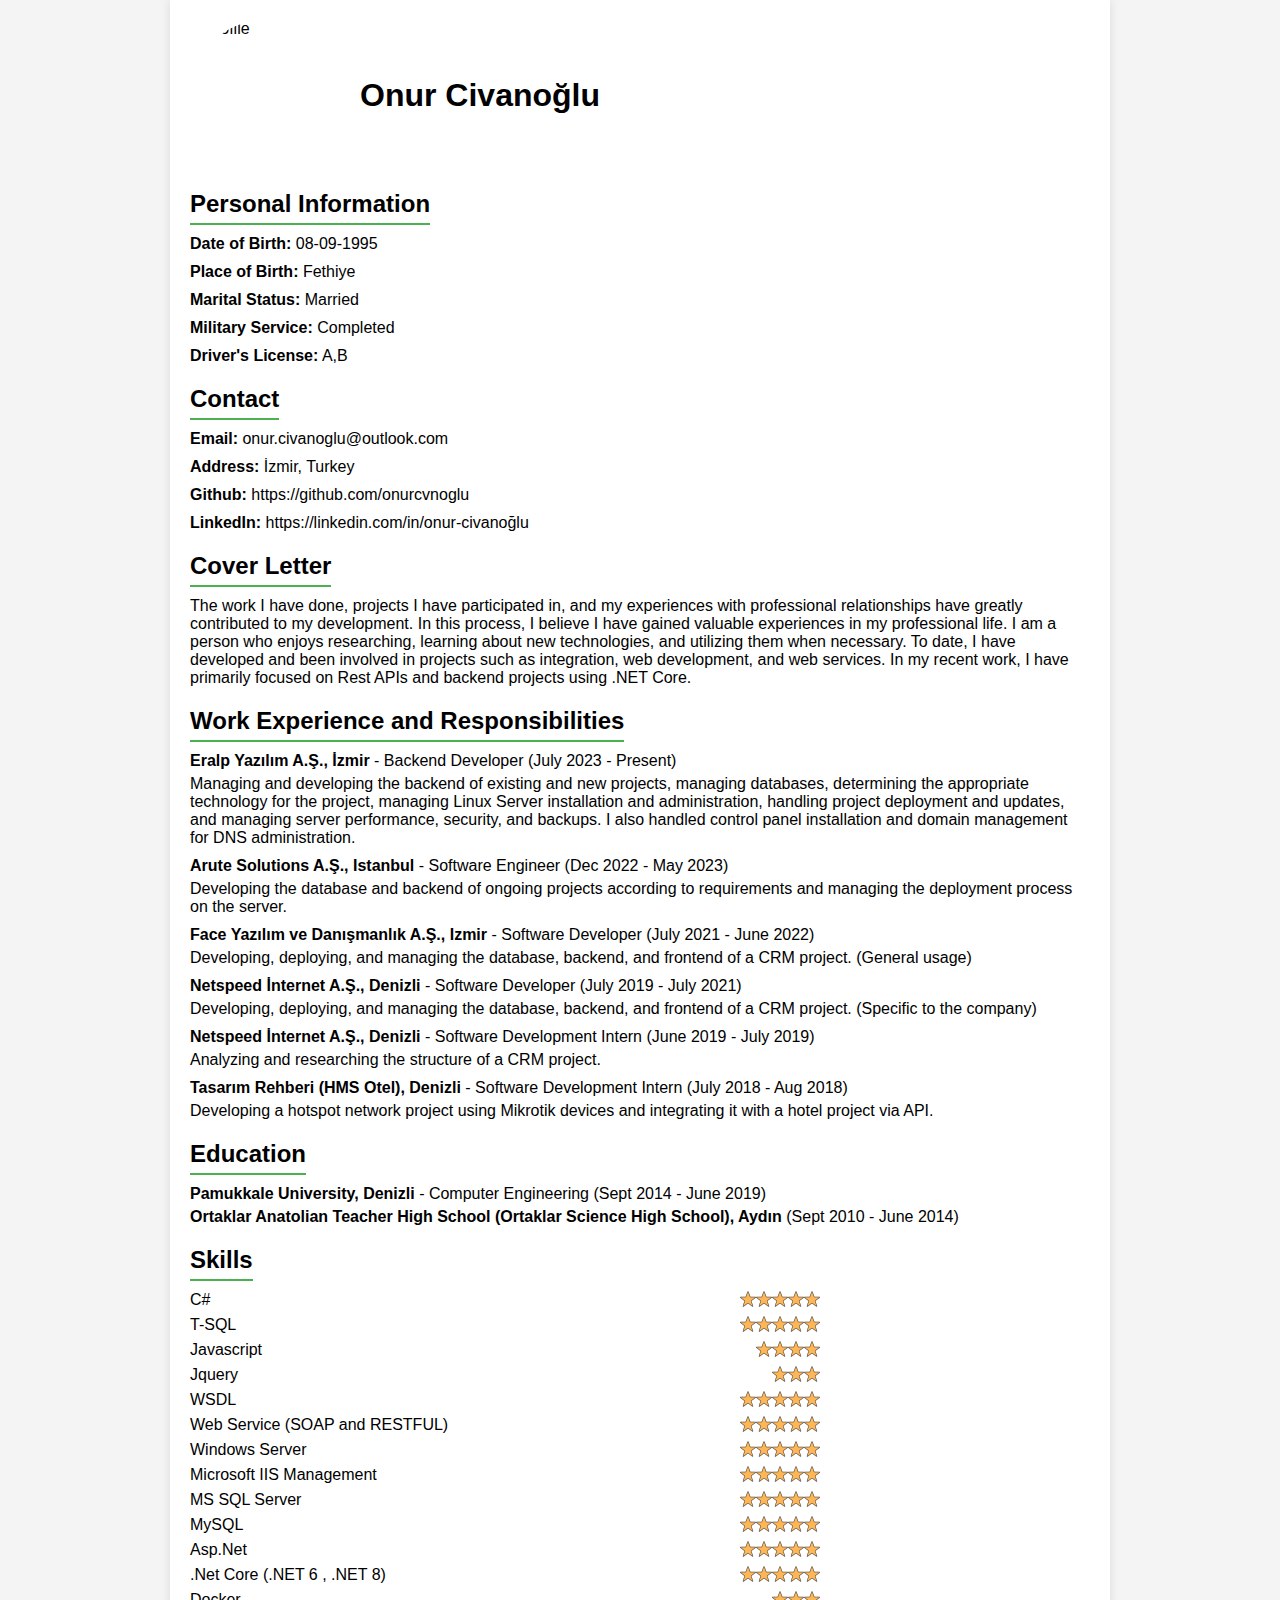
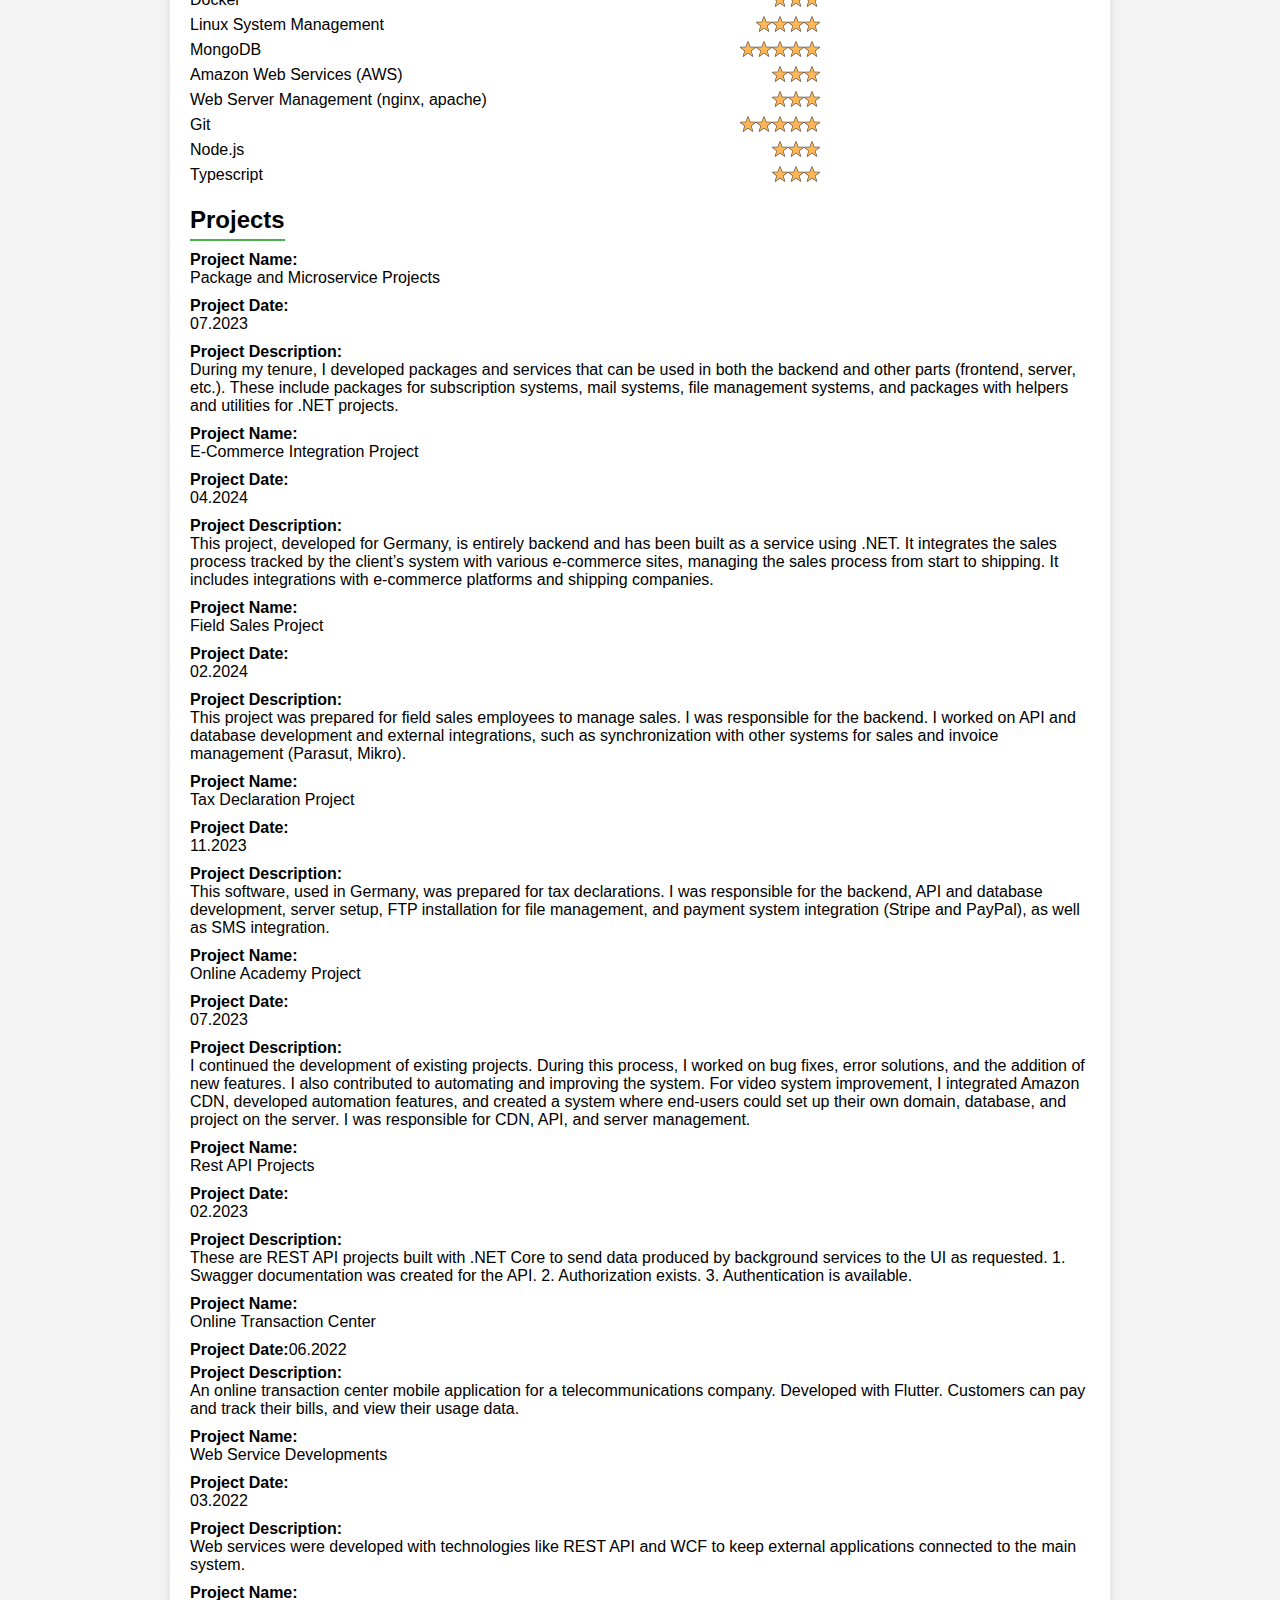
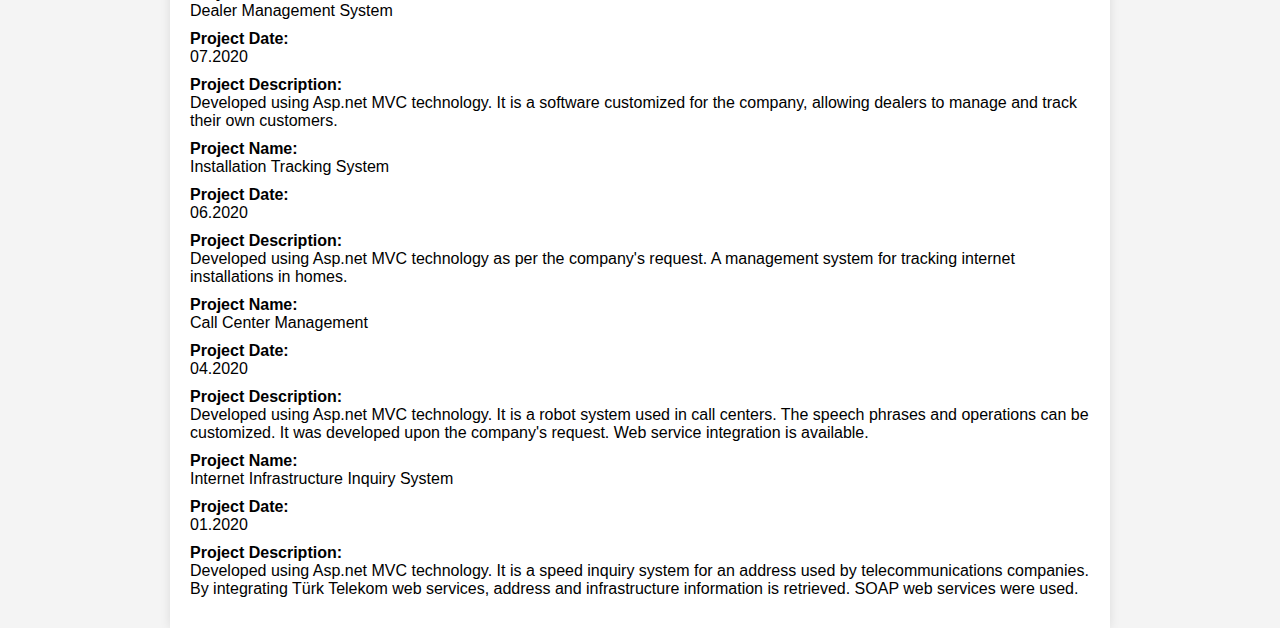
==== index-en.html @ ad9124c3 "Add files via upload" ====
<!DOCTYPE html>
<html lang="en">
  <head>
    <meta charset="UTF-8" />
    <meta name="viewport" content="width=device-width, initial-scale=1.0" />
    <title>Onur Civanoğlu Portfolio</title>
    <link rel="stylesheet" href="https://cdnjs.cloudflare.com/ajax/libs/font-awesome/4.7.0/css/font-awesome.min.css">
    <style>
      .checked{
        color:orange;
      }
      body {
        font-family: Arial, sans-serif;
        margin: 0;
        padding: 0;
        background-color: #f4f4f4;
      }
      .container {
        width: 80%;
        max-width: 900px;
        margin: 0 auto;
        background-color: #fff;
        padding: 20px;
        box-shadow: 0 0 10px rgba(0, 0, 0, 0.1);
      }
      .header {
        display: flex;
        align-items: center;
      }
      .header img {
        border-radius: 50%;
        width: 150px;
        height: 150px;
        margin-right: 20px;
      }
      .header h1 {
        margin: 0;
      }
      .projects li{
        border-bottom: 1px black;
      }
      .header p {
        margin: 5px 0;
        color: #666;
      }
      .section {
        margin-top: 20px;
      }
      .section h2 {
        margin: 0 0 10px 0;
        border-bottom: 2px solid #4caf50;
        display: inline-block;
        padding-bottom: 5px;
      }
      .section p,
      .section ul {
        margin: 0 0 10px 0;
        padding: 0;
        list-style-type: none;
      }
      .section ul li {
        margin: 0 0 5px 0;
      }
    </style>
  </head>
  <body>
    <div class="container">
      <div class="header">
        <img
          src="https://media.licdn.com/dms/image/D4D03AQFB7zrlI3UHIQ/profile-displayphoto-shrink_800_800/0/1692292486946?e=1726099200&v=beta&t=1HSgYdUuQ81cFE6Zyp2IswqWPyrS5CHTi2qiVdBm75M"
          alt="profile"
        />
        <div>
          <h1>Onur Civanoğlu</h1>
        </div>
      </div>
      <div class="section">
        <h2>Personal Information</h2>
        <p><strong>Date of Birth:</strong> 08-09-1995</p>
        <p><strong>Place of Birth:</strong> Fethiye</p>
        <p><strong>Marital Status:</strong> Married</p>
        <p><strong>Military Service:</strong> Completed</p>
        <p><strong>Driver's License:</strong> A,B</p>
      </div>
      <div class="section">
        <h2>Contact</h2>
        <p><strong>Email:</strong> onur.civanoglu@outlook.com</p>
        <p><strong>Address:</strong> İzmir, Turkey</p>
        <p><strong>Github:</strong> https://github.com/onurcvnoglu</p>
        <p><strong>LinkedIn:</strong> https://linkedin.com/in/onur-civanoğlu</p>
      </div>
      <div class="section">
        <h2>Cover Letter</h2>
        <p>
          The work I have done, projects I have participated in, and my experiences with professional relationships have greatly contributed to my development. In this process, I believe I have gained valuable experiences in my professional life. I am a person who enjoys researching, learning about new technologies, and utilizing them when necessary. To date, I have developed and been involved in projects such as integration, web development, and web services. In my recent work, I have primarily focused on Rest APIs and backend projects using .NET Core.
        </p>
      </div>

      <div class="section">
        <h2>Work Experience and Responsibilities</h2>
        <ul>
          <li>
            <strong>Eralp Yazılım A.Ş., İzmir</strong> - Backend Developer (July 2023 - Present)
          </li>
          <p>
            Managing and developing the backend of existing and new projects, managing databases, determining the appropriate technology for the project, managing Linux Server installation and administration, handling project deployment and updates, and managing server performance, security, and backups. I also handled control panel installation and domain management for DNS administration.
          </p>
          <li>
            <strong>Arute Solutions A.Ş., Istanbul</strong> - Software Engineer (Dec 2022 - May 2023)
          </li>
          <p>
            Developing the database and backend of ongoing projects according to requirements and managing the deployment process on the server.
          </p>
          <li>
            <strong>Face Yazılım ve Danışmanlık A.Ş., Izmir</strong> - Software Developer (July 2021 - June 2022)
          </li>
          <p>
            Developing, deploying, and managing the database, backend, and frontend of a CRM project. (General usage)
          </p>
          <li>
            <strong>Netspeed İnternet A.Ş., Denizli</strong> - Software Developer (July 2019 - July 2021)
          </li>
          <p>
            Developing, deploying, and managing the database, backend, and frontend of a CRM project. (Specific to the company)
          </p>
          <li>
            <strong>Netspeed İnternet A.Ş., Denizli</strong> - Software Development Intern (June 2019 - July 2019)
          </li>
          <p>
            Analyzing and researching the structure of a CRM project.
          </p>
          <li>
            <strong>Tasarım Rehberi (HMS Otel), Denizli</strong> - Software Development Intern (July 2018 - Aug 2018)
          </li>
          <p>
            Developing a hotspot network project using Mikrotik devices and integrating it with a hotel project via API.
          </p>
        </ul>
      </div>

      <div class="section">
        <h2>Education</h2>
        <ul>
          <li>
            <strong>Pamukkale University, Denizli</strong> - Computer Engineering (Sept 2014 - June 2019)
          </li>
          <li>
            <strong
              >Ortaklar Anatolian Teacher High School (Ortaklar Science High School), Aydın</strong
            >
            (Sept 2010 - June 2014)
          </li>
        </ul>
      </div>
      <div class="section">
        <h2>Skills</h2>
        <ul>
          <li level="5" class = "level">C#</li>
          <li level="5" class = "level">T-SQL</li>
          <li level="4" class = "level">Javascript</li>
          <li level="3" class = "level">Jquery</li>
          <li level="5" class = "level">WSDL</li>
          <li level="5" class = "level">Web Service (SOAP and RESTFUL)</li>
          <li level="5" class = "level">Windows Server</li>
          <li level="5" class = "level">Microsoft IIS Management</li>
          <li level="5" class = "level">MS SQL Server</li>
          <li level="5" class = "level">MySQL</li>
          <li level="5" class = "level">Asp.Net</li>
          <li level="5" class = "level">.Net Core (.NET 6 , .NET 8)</li>
          <li level="3" class = "level">Docker</li>
          <li level="4" class = "level">Linux System Management</li>
          <li level="5" class = "level">MongoDB</li>
          <li level="3" class = "level">Amazon Web Services (AWS)</li>
          <li level="3" class = "level">Web Server Management (nginx, apache)</li>
          <li level="5" class = "level">Git</li>
          <li level="3" class = "level">Node.js</li>
          <li level="3" class = "level">Typescript</li>
        </ul>
      </div>

      <div class="section">
        <h2>Projects</h2>
        <ul class="projects">
          <li>
            <strong>Project Name:</strong>
            <p>Package and Microservice Projects</p>
          </li>

          <li>
            <strong>Project Date:</strong>
            <p>07.2023</p>
          </li>
          <li>
            <strong>Project Description:</strong>
            <p>
              During my tenure, I developed packages and services that can be used in both the backend and other parts (frontend, server, etc.). These include packages for subscription systems, mail systems, file management systems, and packages with helpers and utilities for .NET projects.
            </p>
          </li>
          <li>
            <strong>Project Name:</strong>
            <p>E-Commerce Integration Project</p>
          </li>

          <li>
            <strong>Project Date:</strong>
            <p>04.2024</p>
          </li>
          <li>
            <strong>Project Description:</strong>
            <p>
              This project, developed for Germany, is entirely backend and has been built as a service using .NET. It integrates the sales process tracked by the client’s system with various e-commerce sites, managing the sales process from start to shipping. It includes integrations with e-commerce platforms and shipping companies.
            </p>
          </li>
          <li>
            <strong>Project Name:</strong>
            <p>Field Sales Project</p>
          </li>

          <li>
            <strong>Project Date:</strong>
            <p>02.2024</p>
          </li>
          <li>
            <strong>Project Description:</strong>
            <p>
              This project was prepared for field sales employees to manage sales. I was responsible for the backend. I worked on API and database development and external integrations, such as synchronization with other systems for sales and invoice management (Parasut, Mikro).
            </p>
          </li>
          <li>
            <strong>Project Name:</strong>
            <p>Tax Declaration Project</p>
          </li>

          <li>
            <strong>Project Date:</strong>
            <p>11.2023</p>
          </li>
          <li>
            <strong>Project Description:</strong>
            <p>
              This software, used in Germany, was prepared for tax declarations. I was responsible for the backend, API and database development, server setup, FTP installation for file management, and payment system integration (Stripe and PayPal), as well as SMS integration.
            </p>
          </li>
          <li>
            <strong>Project Name:</strong>
            <p>Online Academy Project</p>
          </li>

          <li>
            <strong>Project Date:</strong>
            <p>07.2023</p>
          </li>
          <li>
            <strong>Project Description:</strong>
            <p>
              I continued the development of existing projects. During this process, I worked on bug fixes, error solutions, and the addition of new features. I also contributed to automating and improving the system. For video system improvement, I integrated Amazon CDN, developed automation features, and created a system where end-users could set up their own domain, database, and project on the server. I was responsible for CDN, API, and server management.
            </p>
          </li>
          <li>
            <strong>Project Name:</strong>
            <p>Rest API Projects</p>
          </li>

          <li>
            <strong>Project Date:</strong>
            <p>02.2023</p>
          </li>
          <li>
            <strong>Project Description:</strong>
            <p>
              These are REST API projects built with .NET Core to send data produced by background services to the UI as requested. 1. Swagger documentation was created for the API. 2. Authorization exists. 3. Authentication is available.
            </p>
          </li>

          <li>
            <strong>Project Name:</strong>
            <p>Online Transaction Center</p>
          </li>

          <li><strong>Project Date:</strong>06.2022</li>

          <li>
            <strong>Project Description:</strong>
            <p>
              An online transaction center mobile application for a telecommunications company. Developed with Flutter. Customers can pay and track their bills, and view their usage data.
            </p>
          </li>
          <li>
            <strong>Project Name:</strong>
            <p>Web Service Developments</p>
          </li>
          <li>
            <strong>Project Date:</strong>
            <p>03.2022</p>
          </li>
          <li>
            <strong>Project Description:</strong>
            <p>
              Web services were developed with technologies like REST API and WCF to keep external applications connected to the main system.
            </p>
          </li>
          <li>
            <strong>Project Name:</strong>
            <p>Dealer Management System</p>
          </li>
          <li>
            <strong>Project Date:</strong>
            <p>07.2020</p>
          </li>
          <li>
            <strong>Project Description:</strong>
            <p>
              Developed using Asp.net MVC technology. It is a software customized for the company, allowing dealers to manage and track their own customers.
            </p>
          </li>
          <li>
            <strong>Project Name:</strong>
            <p>Installation Tracking System</p>
          </li>
          <li>
            <strong>Project Date:</strong>
            <p>06.2020</p>
          </li>
          <li>
            <strong>Project Description:</strong>
            <p>
              Developed using Asp.net MVC technology as per the company's request. A management system for tracking internet installations in homes.
            </p>
          </li>
          <li>
            <strong>Project Name:</strong>
            <p>Call Center Management</p>
          </li>

          <li>
            <strong>Project Date:</strong>
            <p>04.2020</p>
          </li>
          <li>
            <strong>Project Description:</strong>
            <p>
              Developed using Asp.net MVC technology. It is a robot system used in call centers. The speech phrases and operations can be customized. It was developed upon the company's request. Web service integration is available.
            </p>
          </li>

          <li>
            <strong>Project Name:</strong>
            <p>Internet Infrastructure Inquiry System</p>
          </li>
          <li>
            <strong>Project Date:</strong>
            <p>01.2020</p>
          </li>

          <li>
            <strong>Project Description:</strong>
            <p>
              Developed using Asp.net MVC technology. It is a speed inquiry system for an address used by telecommunications companies. By integrating Türk Telekom web services, address and infrastructure information is retrieved. SOAP web services were used.
            </p>
          </li>
        </ul>
      </div>
    </div>
  </body>
  <script>
    document.querySelectorAll('.level').forEach(element => {
        var level = element.getAttribute("level").toString();
        var stars = "";
        for (let i = 0; i < level; i++) {
          stars += "<img style='width: 1em;' src='./star.png' />";
        }
        element.outerHTML = "<li style='display:flex;justify-content:space-between;width:70%;'><div>"+element.textContent+"</div><div>"+stars+"</div></li>";
    
});
  </script>
</html>
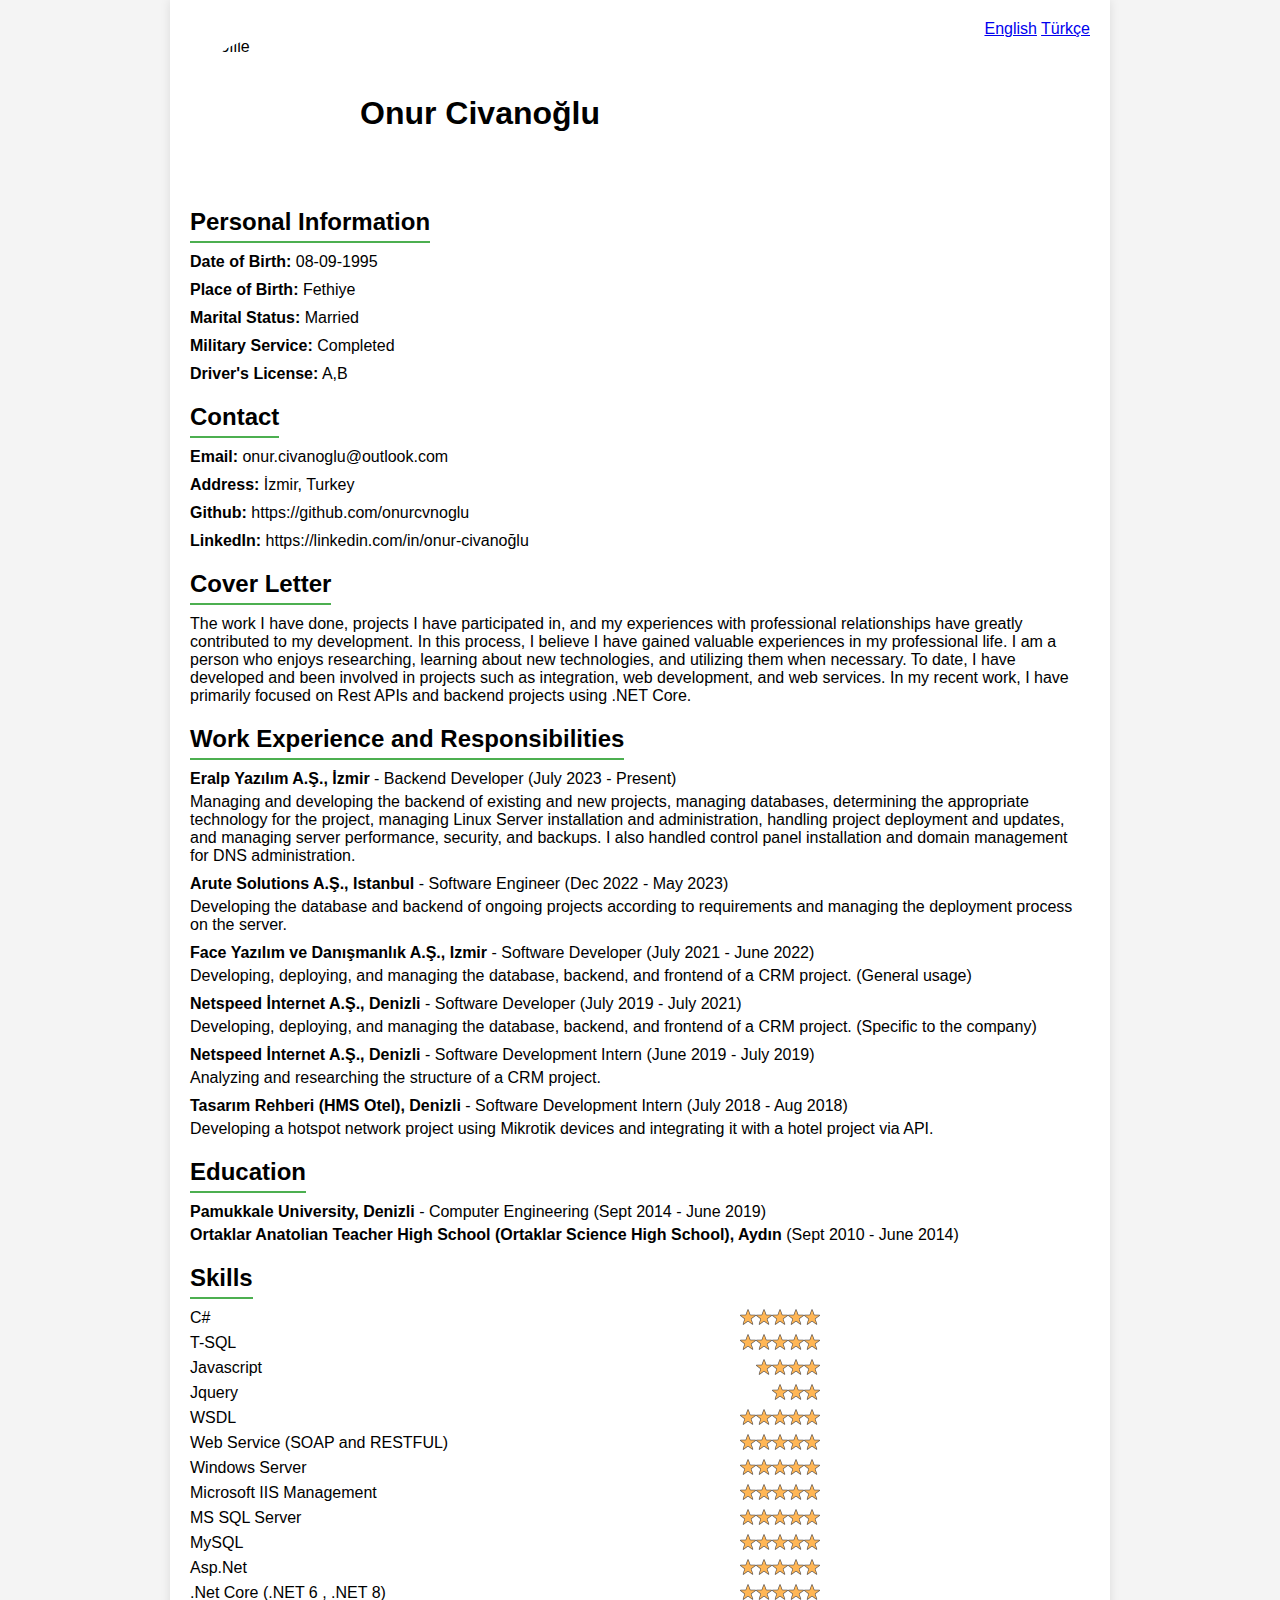
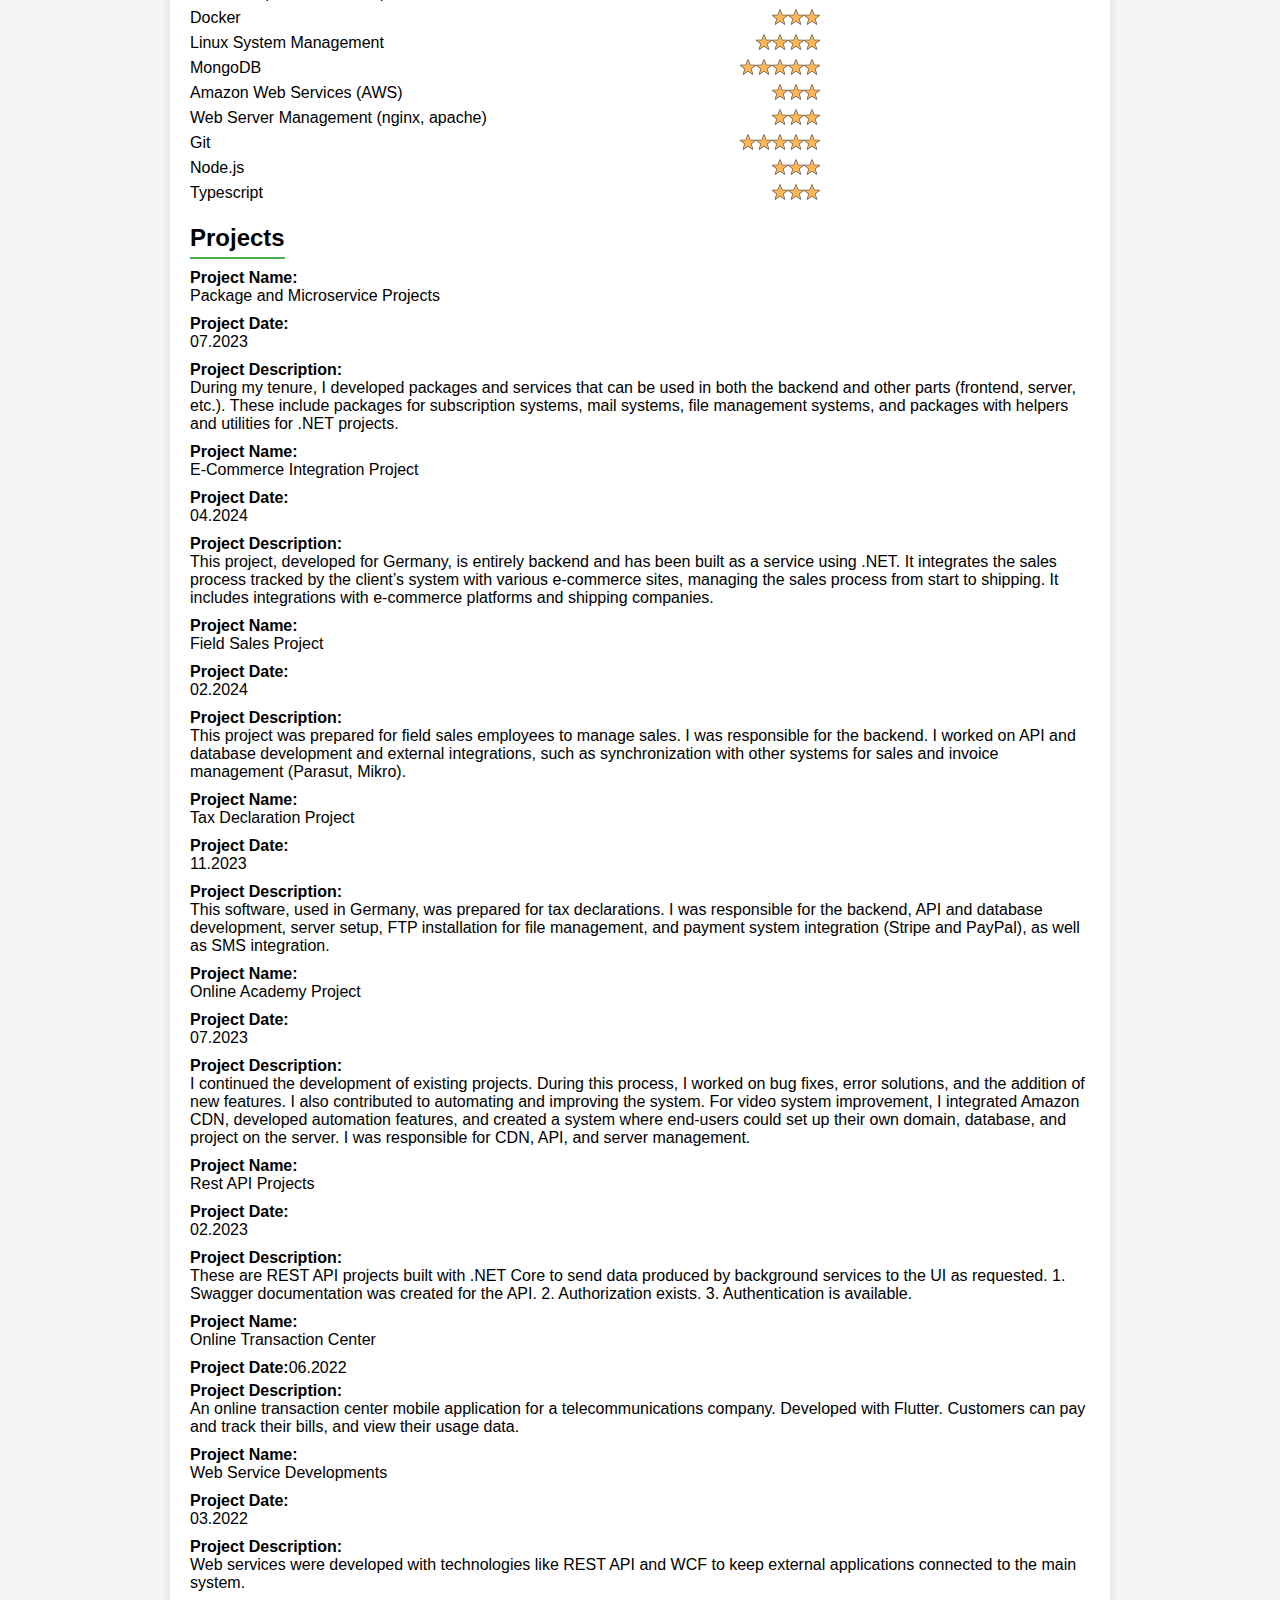
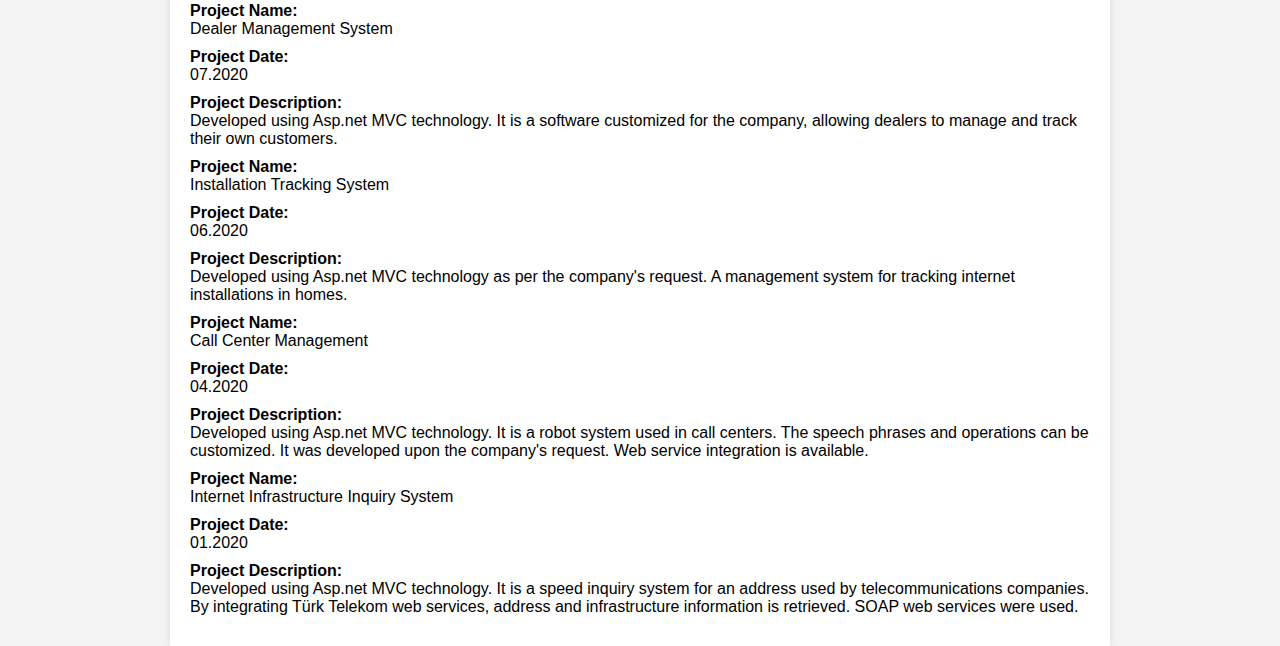
==== commit 7261060a: "Add files via upload" ====
--- a/index-en.html
+++ b/index-en.html
@@ -65,6 +65,10 @@
   </head>
   <body>
     <div class="container">
+        <div style="text-align:end;">
+            <a href="index-en.html">English</a>
+            <a href="index.html">Türkçe</a>
+          </div>
       <div class="header">
         <img
           src="https://media.licdn.com/dms/image/D4D03AQFB7zrlI3UHIQ/profile-displayphoto-shrink_800_800/0/1692292486946?e=1726099200&v=beta&t=1HSgYdUuQ81cFE6Zyp2IswqWPyrS5CHTi2qiVdBm75M"
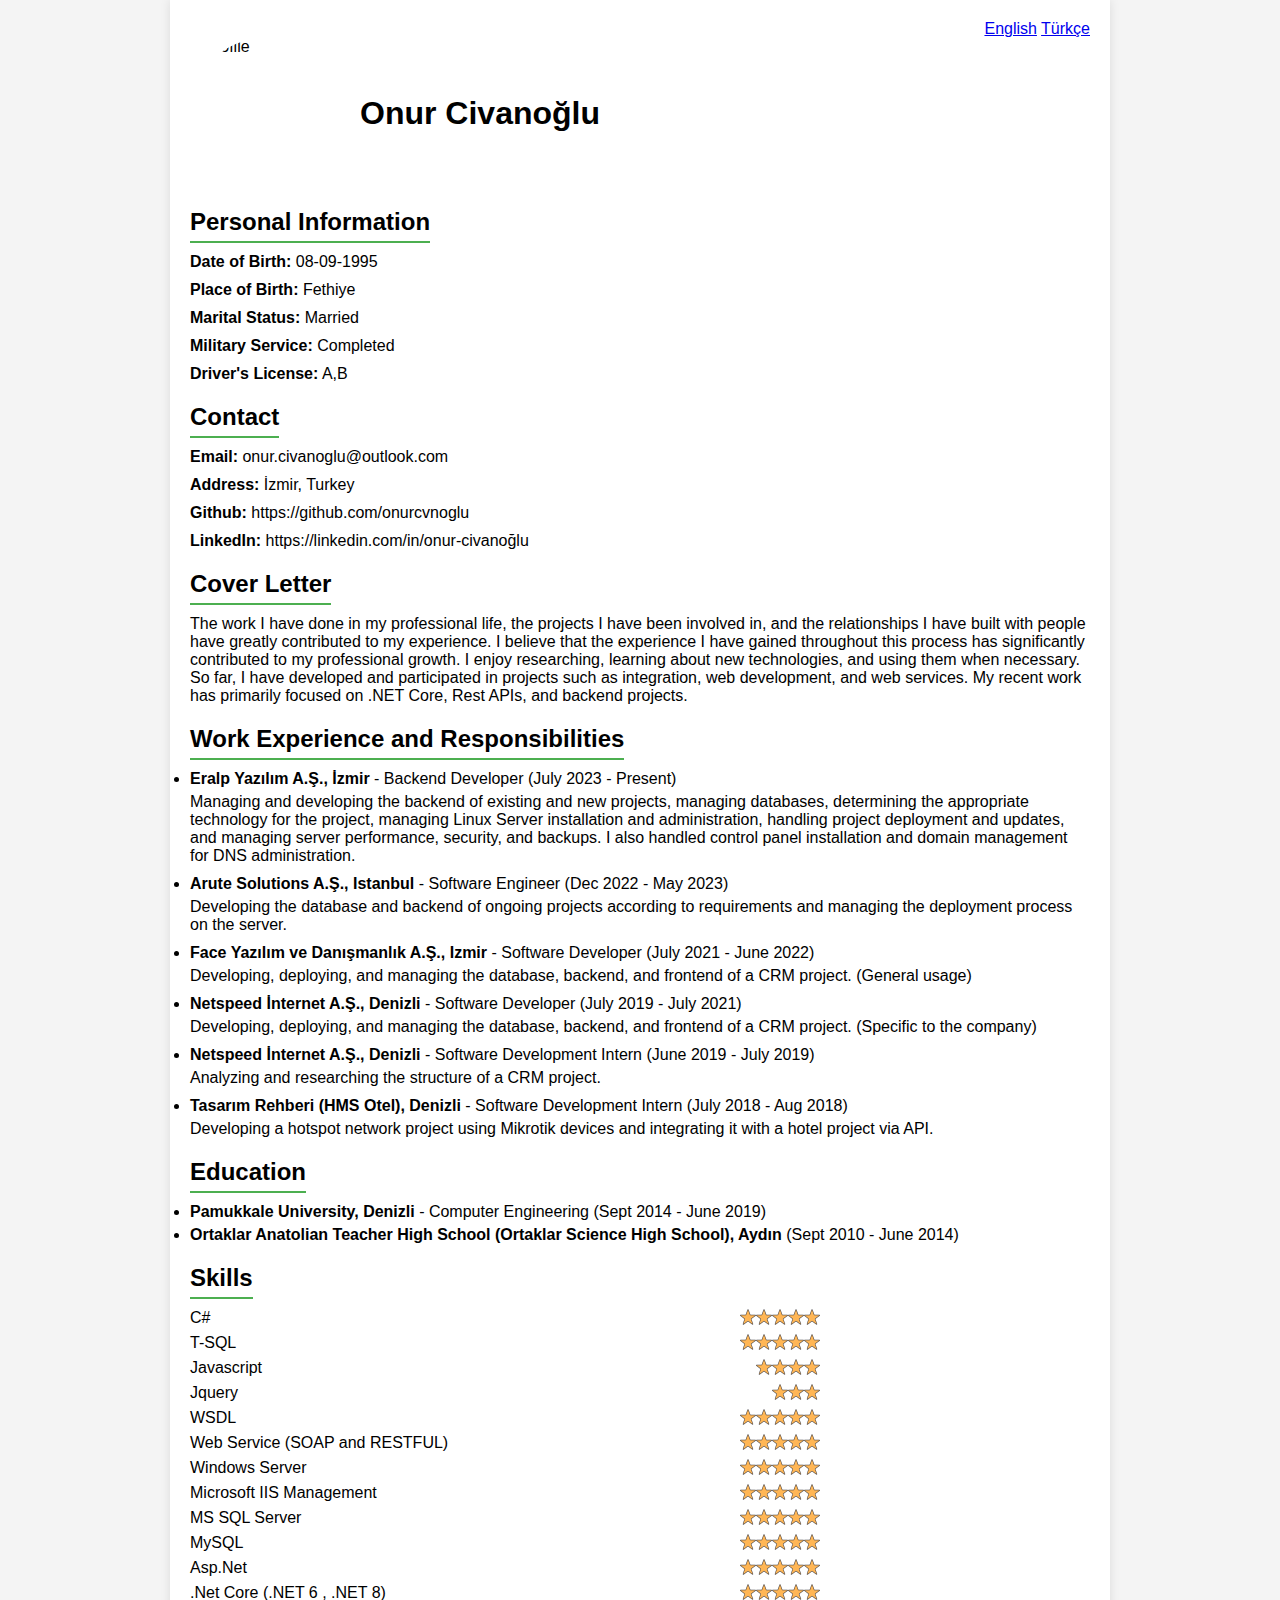
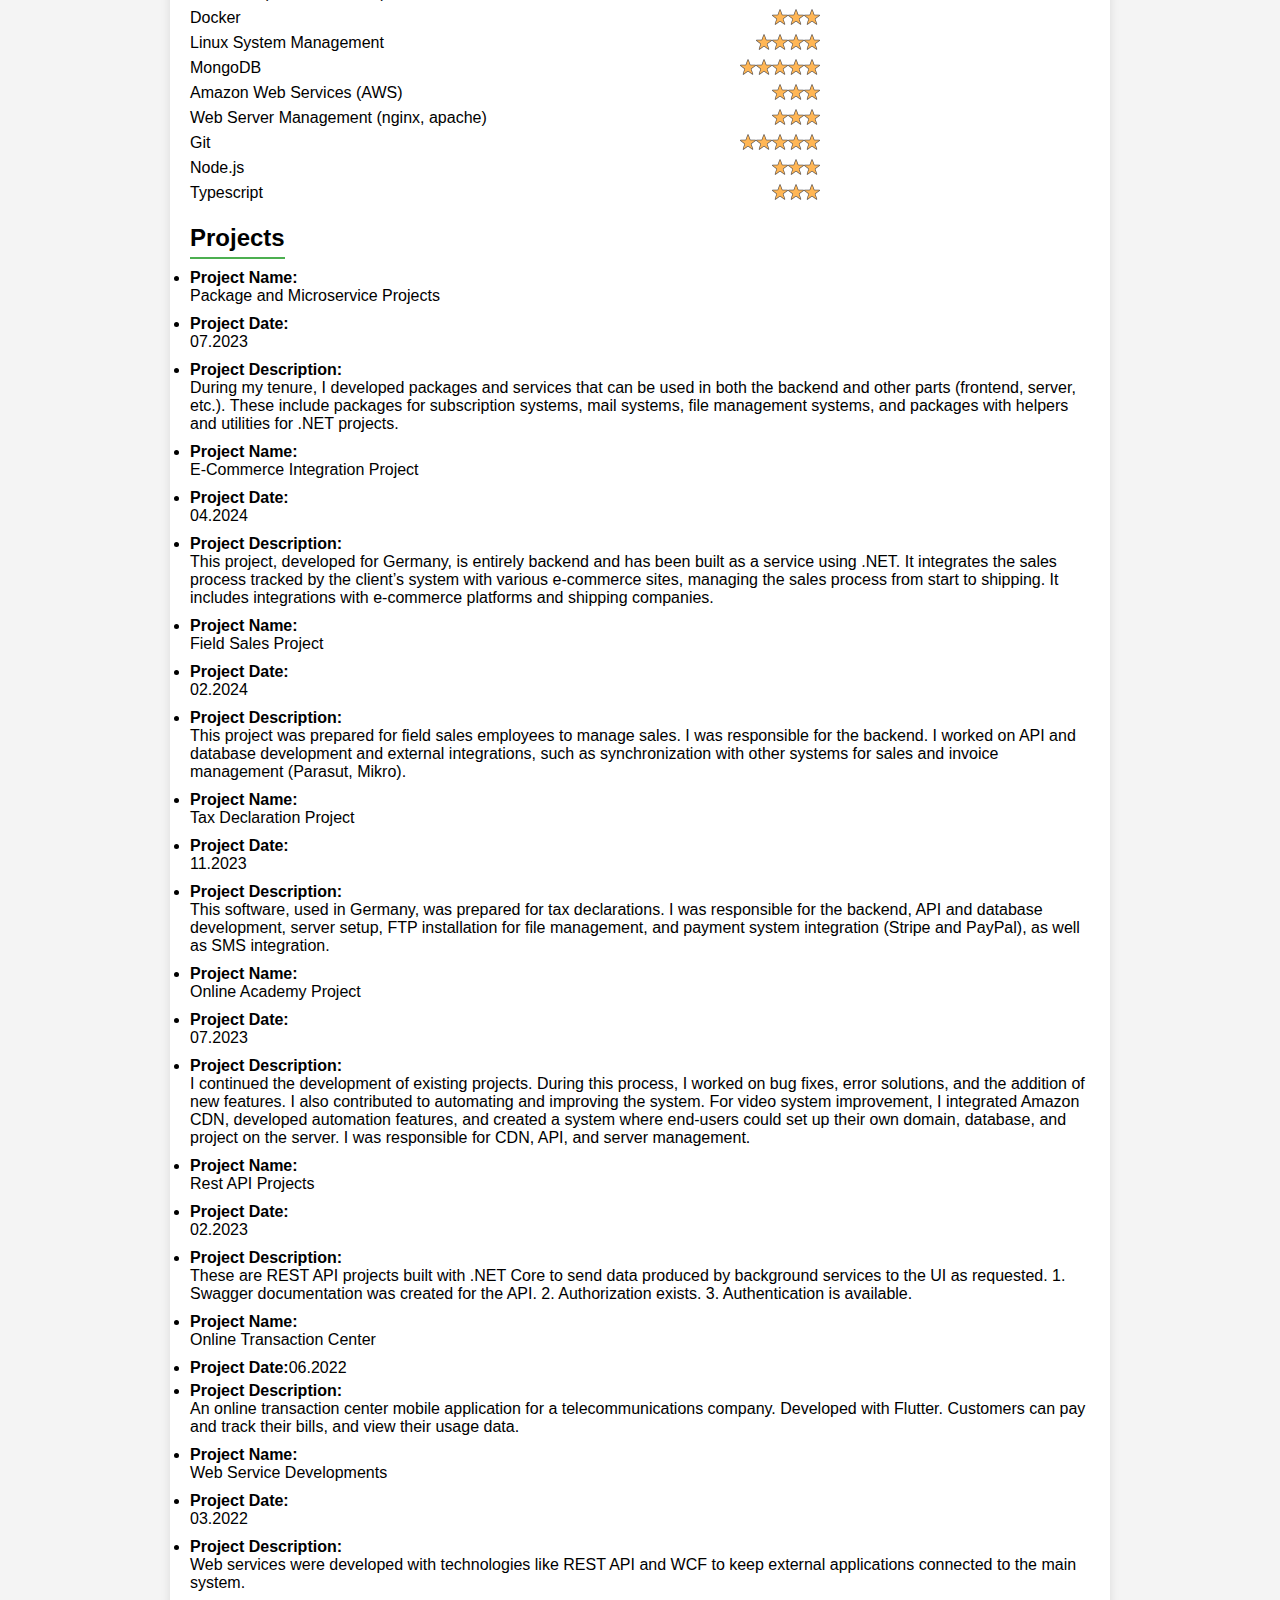
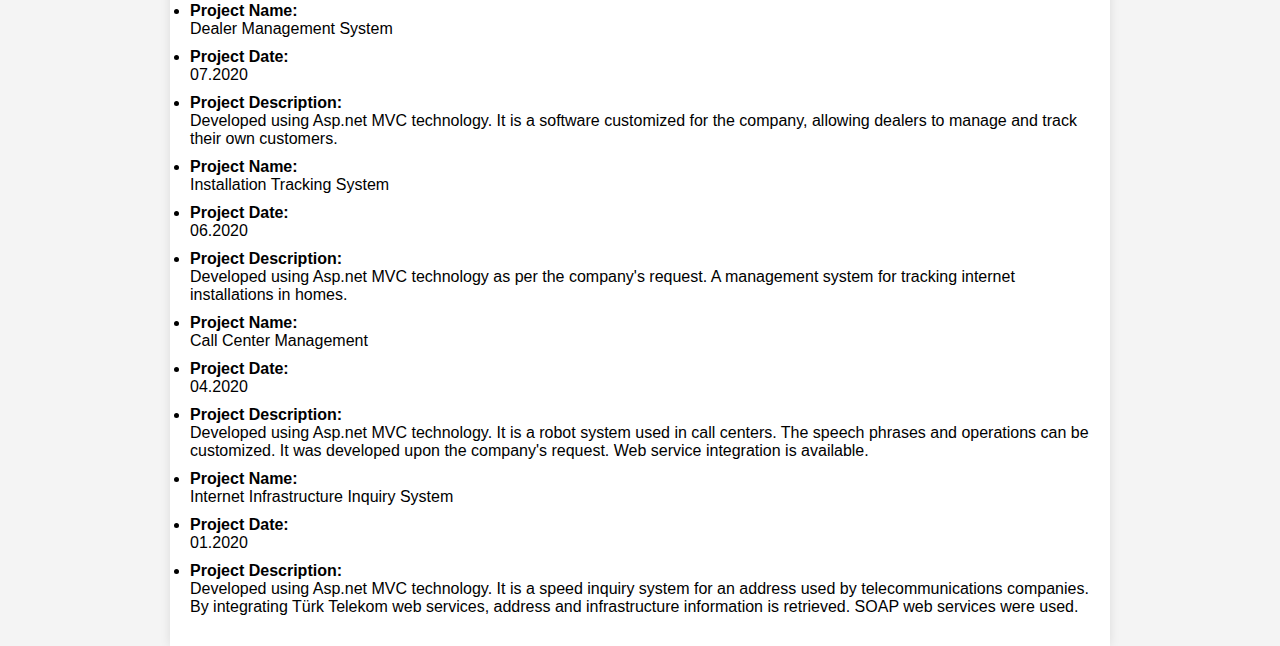
==== commit b6c9f89c: "Add files via upload" ====
--- a/index-en.html
+++ b/index-en.html
@@ -6,8 +6,8 @@
     <title>Onur Civanoğlu Portfolio</title>
     <link rel="stylesheet" href="https://cdnjs.cloudflare.com/ajax/libs/font-awesome/4.7.0/css/font-awesome.min.css">
     <style>
-      .checked{
-        color:orange;
+      li{
+        list-style: outside;
       }
       body {
         font-family: Arial, sans-serif;
@@ -96,7 +96,7 @@
       <div class="section">
         <h2>Cover Letter</h2>
         <p>
-          The work I have done, projects I have participated in, and my experiences with professional relationships have greatly contributed to my development. In this process, I believe I have gained valuable experiences in my professional life. I am a person who enjoys researching, learning about new technologies, and utilizing them when necessary. To date, I have developed and been involved in projects such as integration, web development, and web services. In my recent work, I have primarily focused on Rest APIs and backend projects using .NET Core.
+            The work I have done in my professional life, the projects I have been involved in, and the relationships I have built with people have greatly contributed to my experience. I believe that the experience I have gained throughout this process has significantly contributed to my professional growth. I enjoy researching, learning about new technologies, and using them when necessary. So far, I have developed and participated in projects such as integration, web development, and web services. My recent work has primarily focused on .NET Core, Rest APIs, and backend projects.
         </p>
       </div>
 
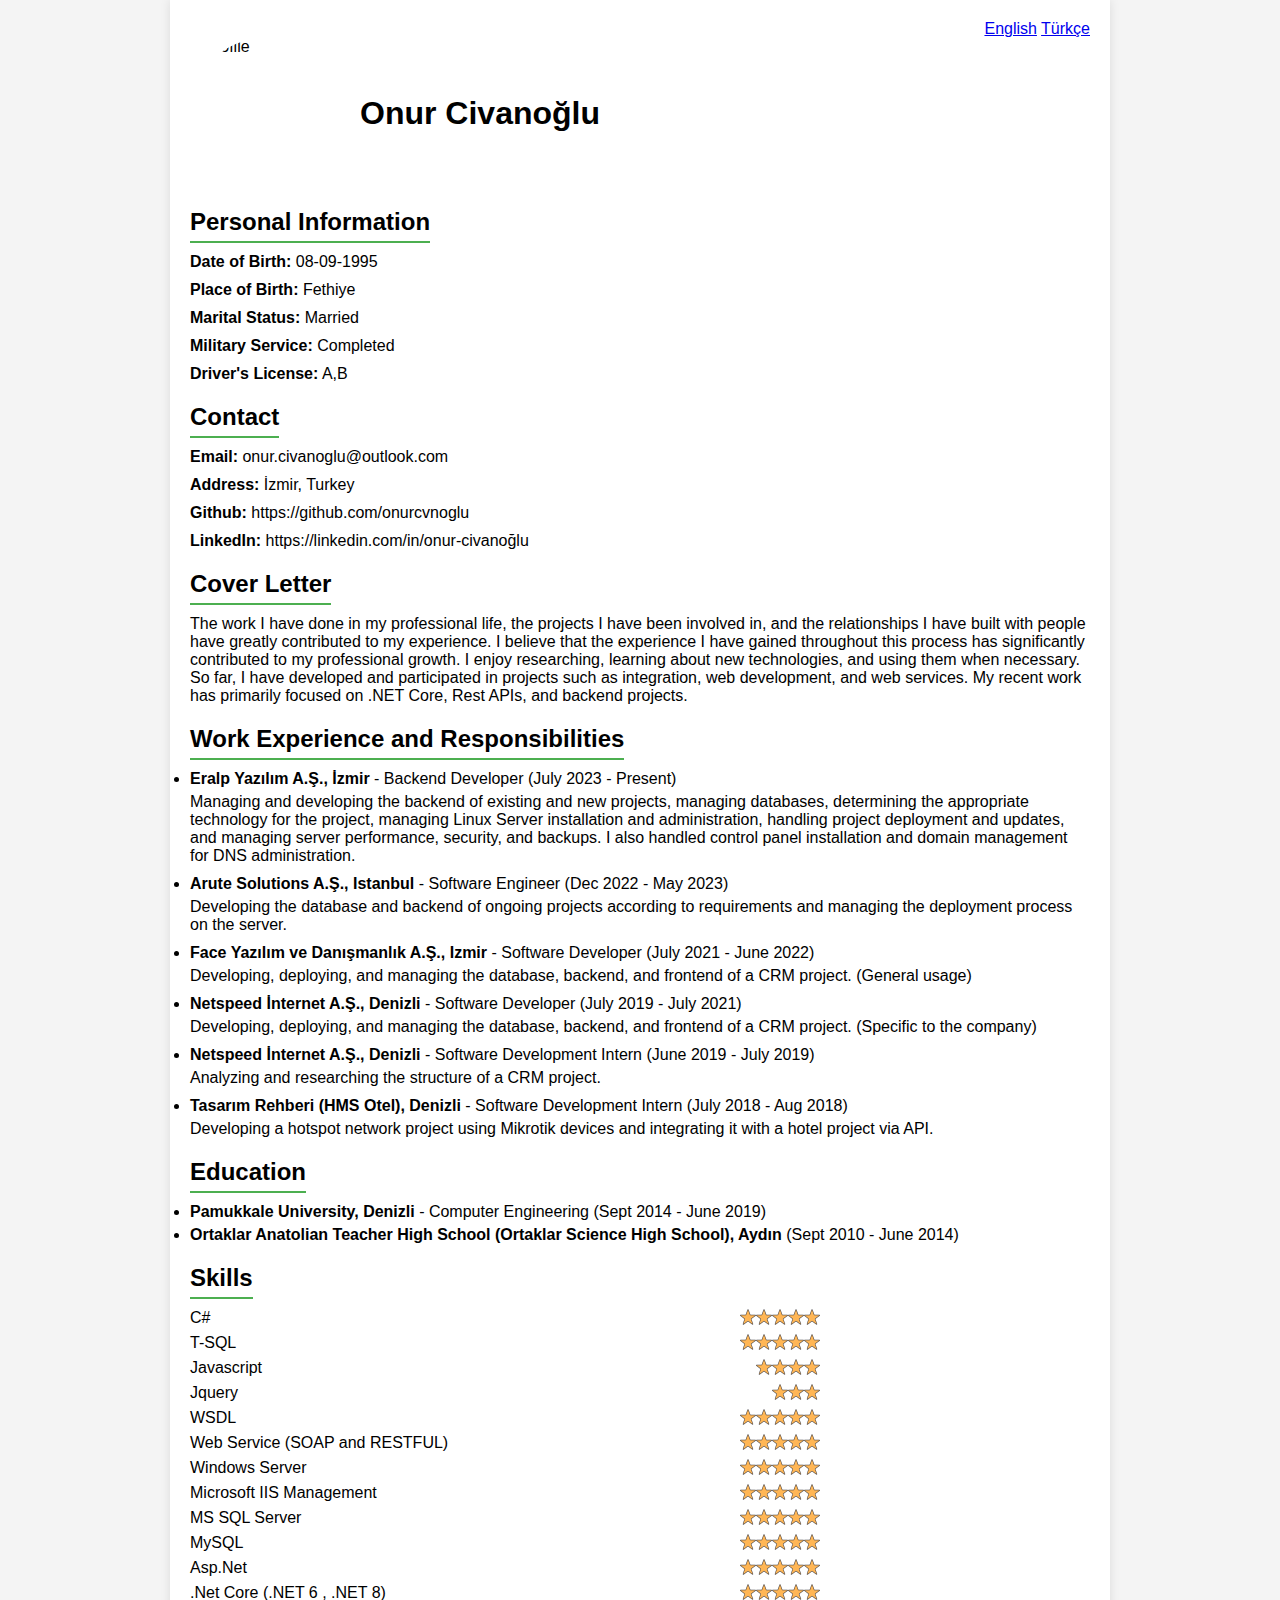
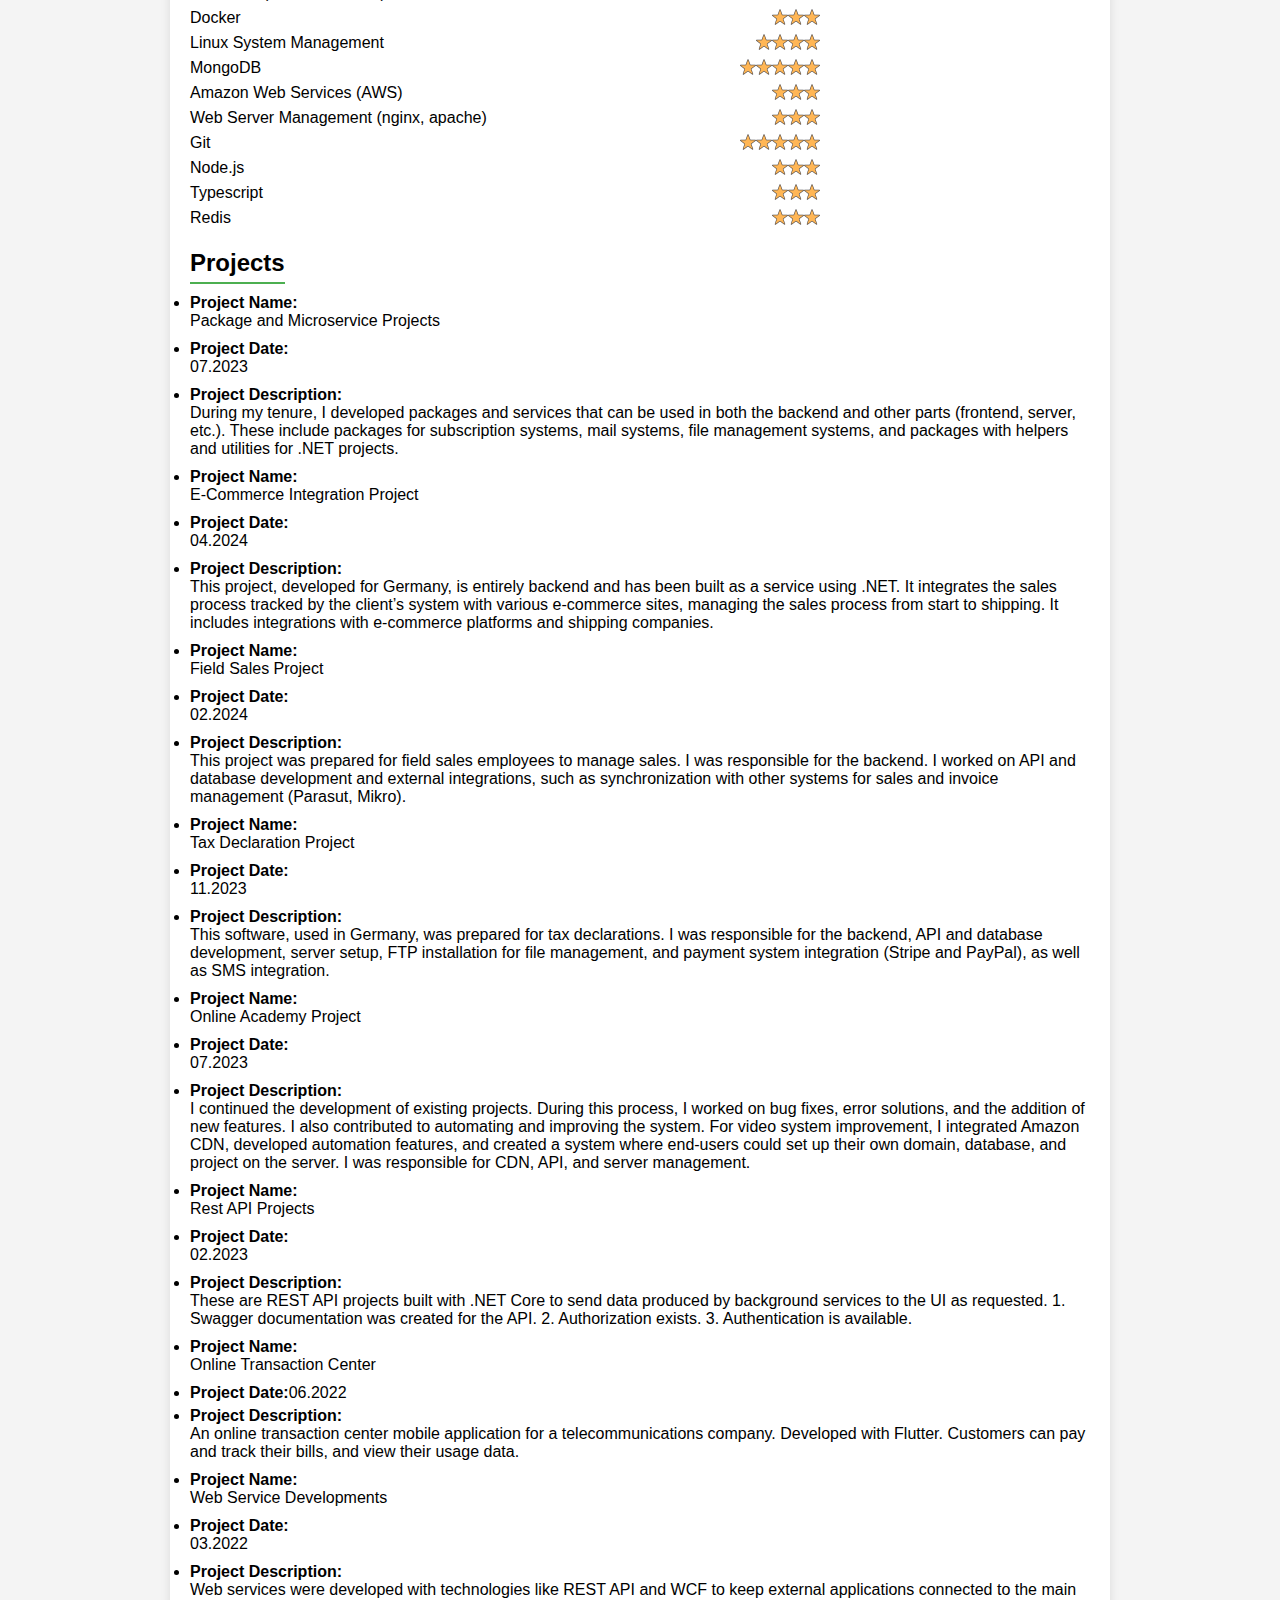
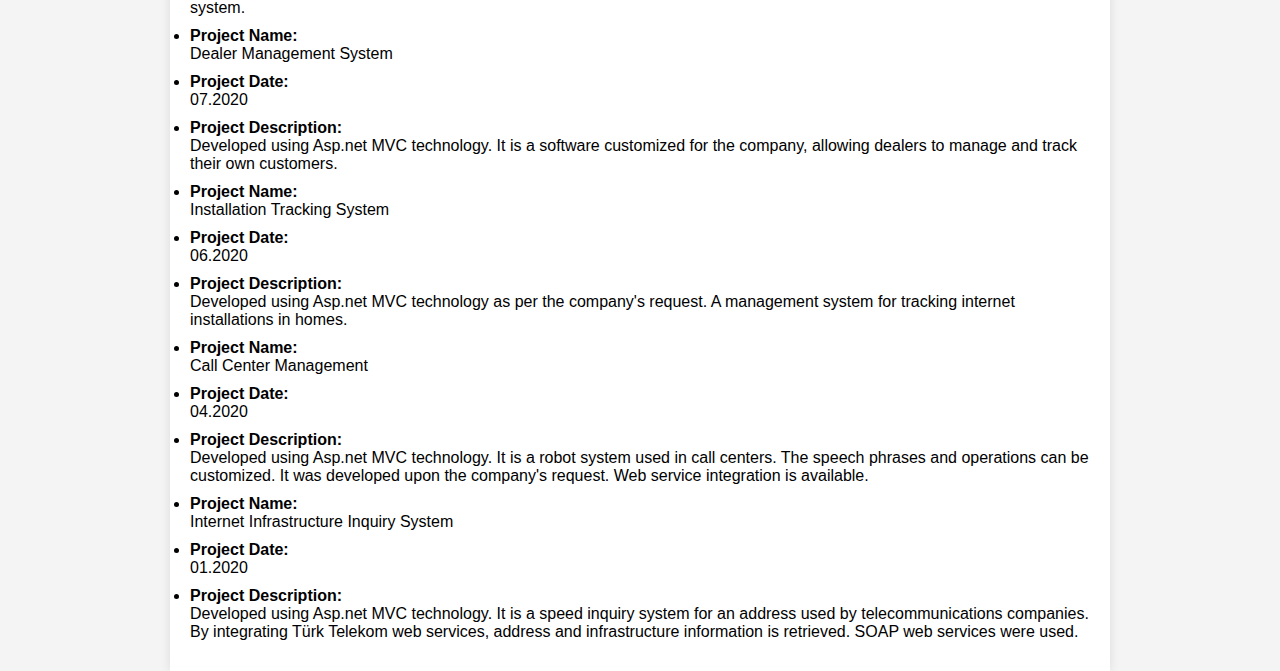
==== commit 3c579865: "Update index-en.html" ====
--- a/index-en.html
+++ b/index-en.html
@@ -71,7 +71,7 @@
           </div>
       <div class="header">
         <img
-          src="https://media.licdn.com/dms/image/D4D03AQFB7zrlI3UHIQ/profile-displayphoto-shrink_800_800/0/1692292486946?e=1726099200&v=beta&t=1HSgYdUuQ81cFE6Zyp2IswqWPyrS5CHTi2qiVdBm75M"
+          src="https://avatars.githubusercontent.com/u/9551336?v=4"
           alt="profile"
         />
         <div>
@@ -179,6 +179,7 @@
           <li level="5" class = "level">Git</li>
           <li level="3" class = "level">Node.js</li>
           <li level="3" class = "level">Typescript</li>
+          <li level="3" class = "level">Redis</li>
         </ul>
       </div>
 
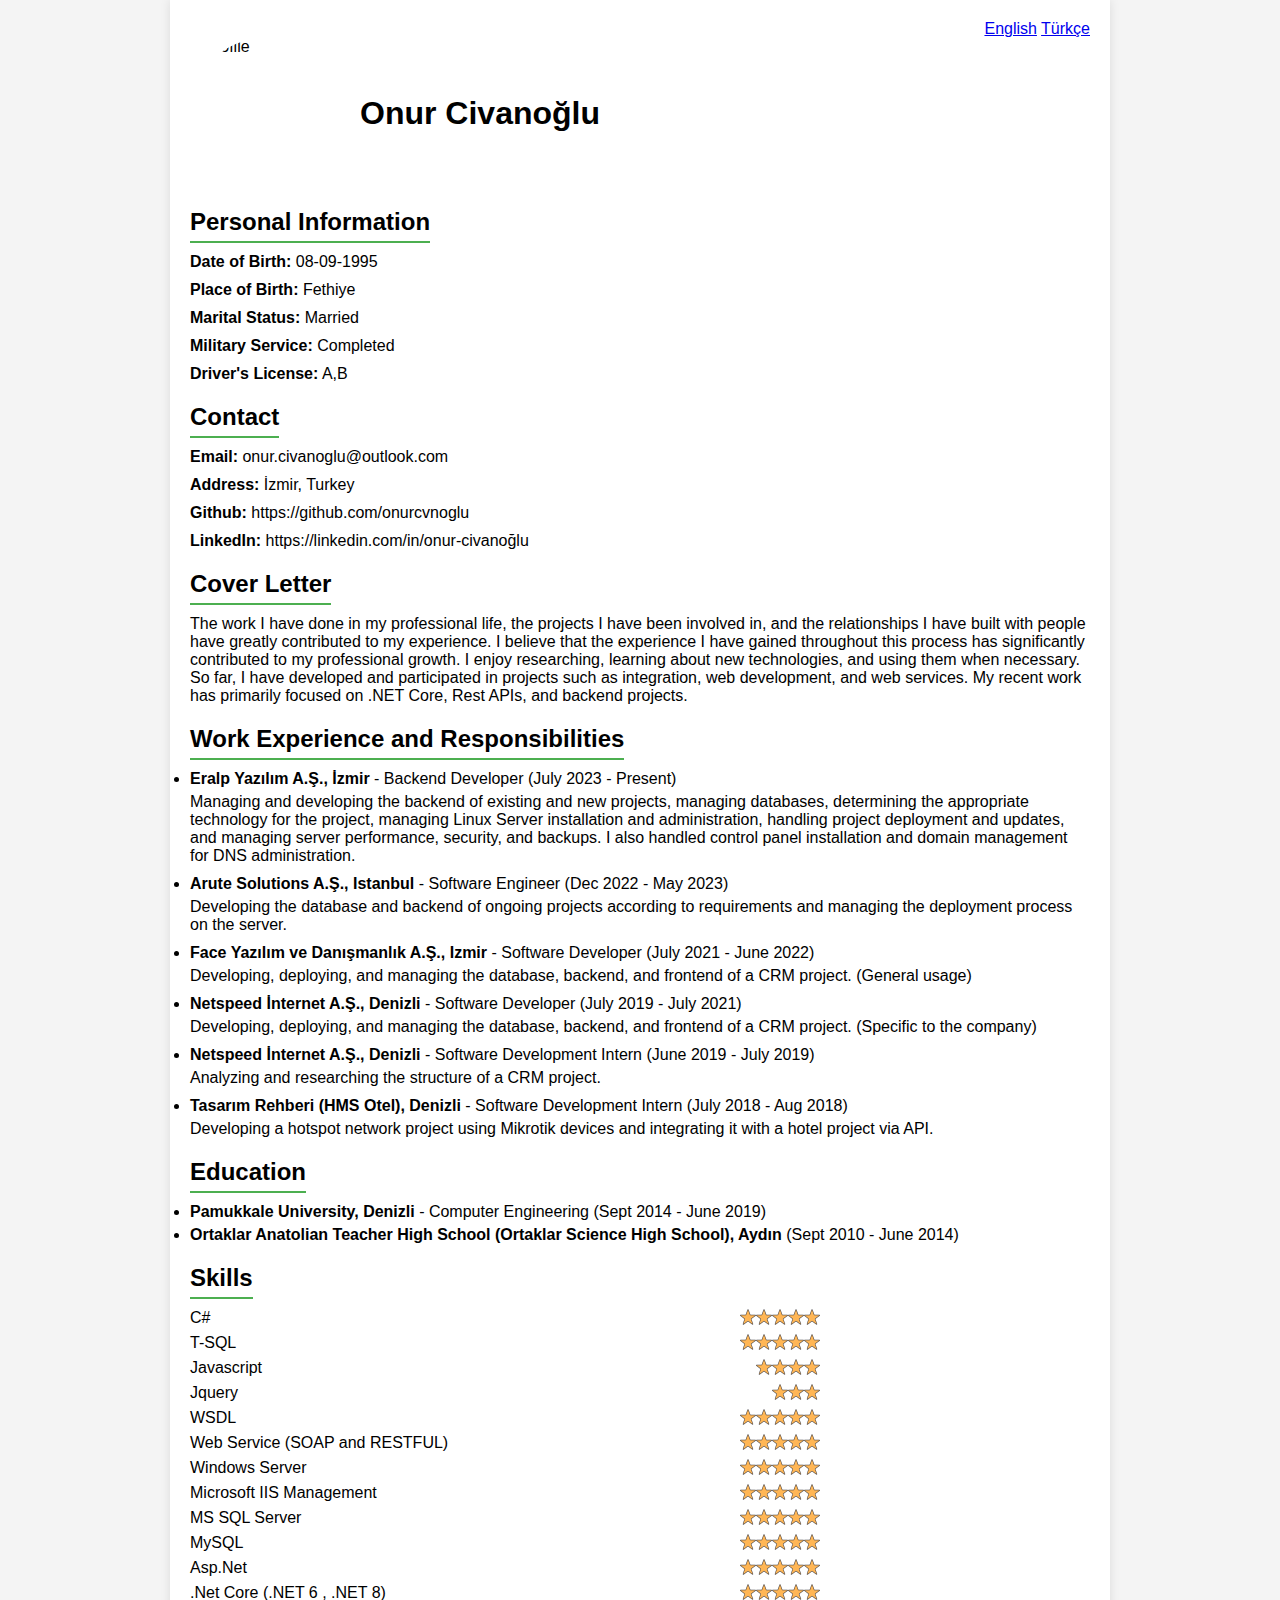
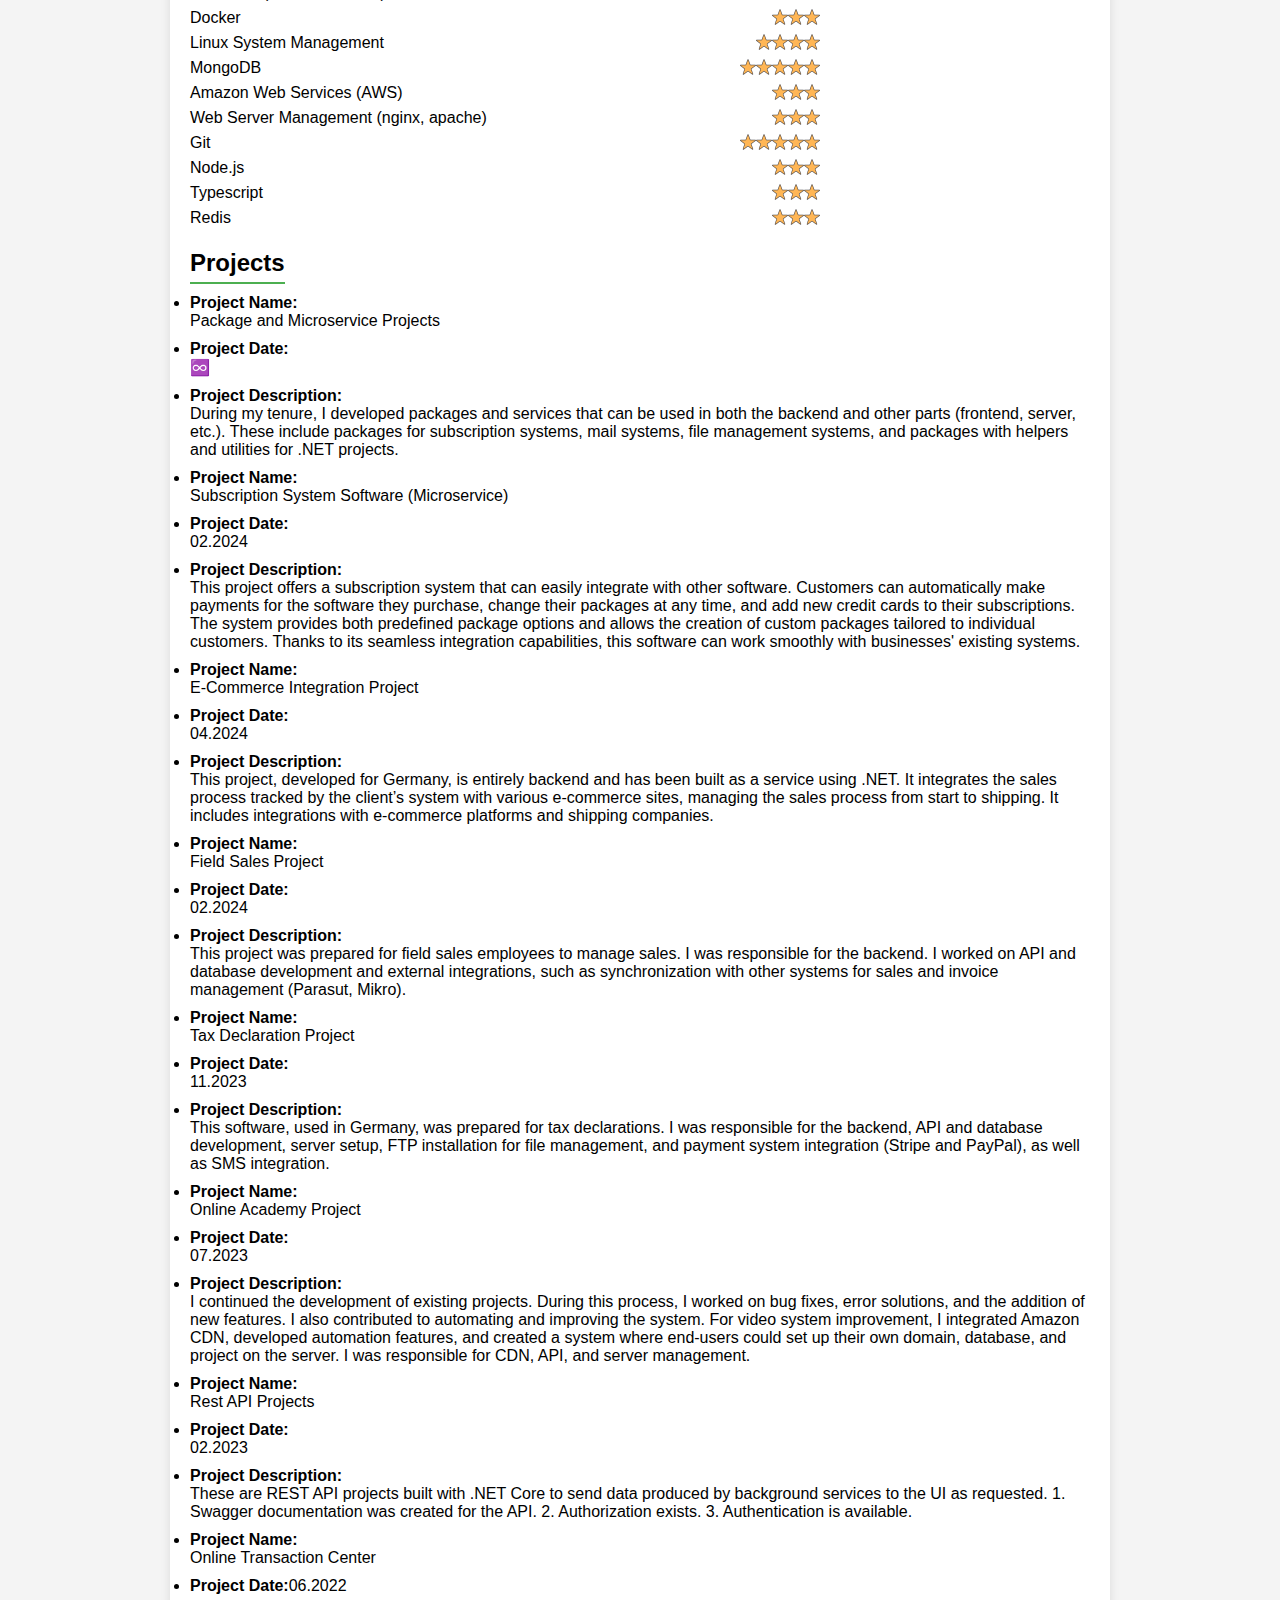
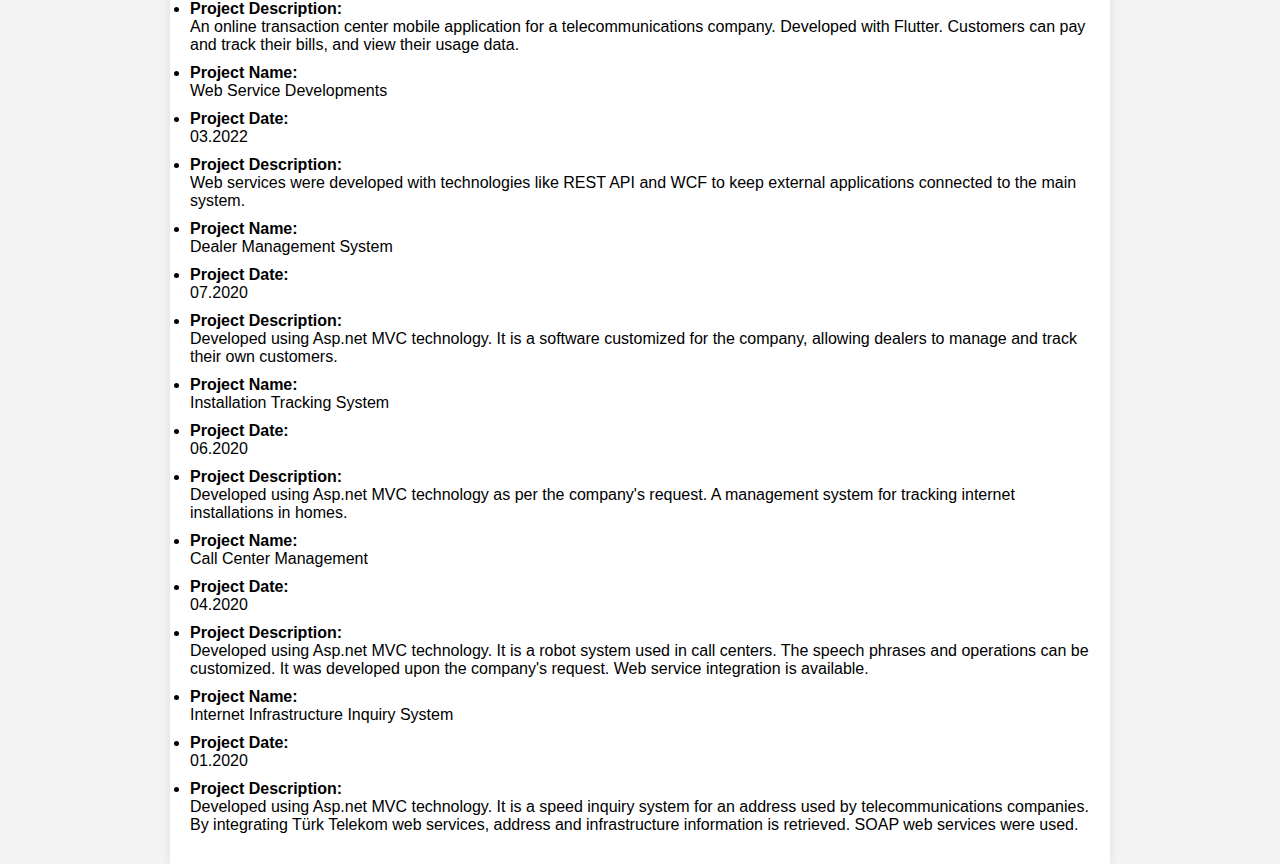
==== commit 9ea47078: "Update index-en.html" ====
--- a/index-en.html
+++ b/index-en.html
@@ -193,12 +193,29 @@
 
           <li>
             <strong>Project Date:</strong>
-            <p>07.2023</p>
+            <p>♾️</p>
           </li>
           <li>
             <strong>Project Description:</strong>
             <p>
               During my tenure, I developed packages and services that can be used in both the backend and other parts (frontend, server, etc.). These include packages for subscription systems, mail systems, file management systems, and packages with helpers and utilities for .NET projects.
+            </p>
+          </li>
+          <li>
+            <strong>Project Name:</strong>
+            <p>Subscription System Software (Microservice)</p>
+          </li>
+          <li>
+            <strong>Project Date:</strong>
+            <p>02.2024</p>
+          </li>
+          <li>
+            <strong>Project Description:</strong>
+            <p>
+              This project offers a subscription system that can easily integrate with other software.
+              Customers can automatically make payments for the software they purchase, change their packages at any time, and add new credit cards to their subscriptions.
+              The system provides both predefined package options and allows the creation of custom packages tailored to individual customers.
+              Thanks to its seamless integration capabilities, this software can work smoothly with businesses' existing systems.
             </p>
           </li>
           <li>
